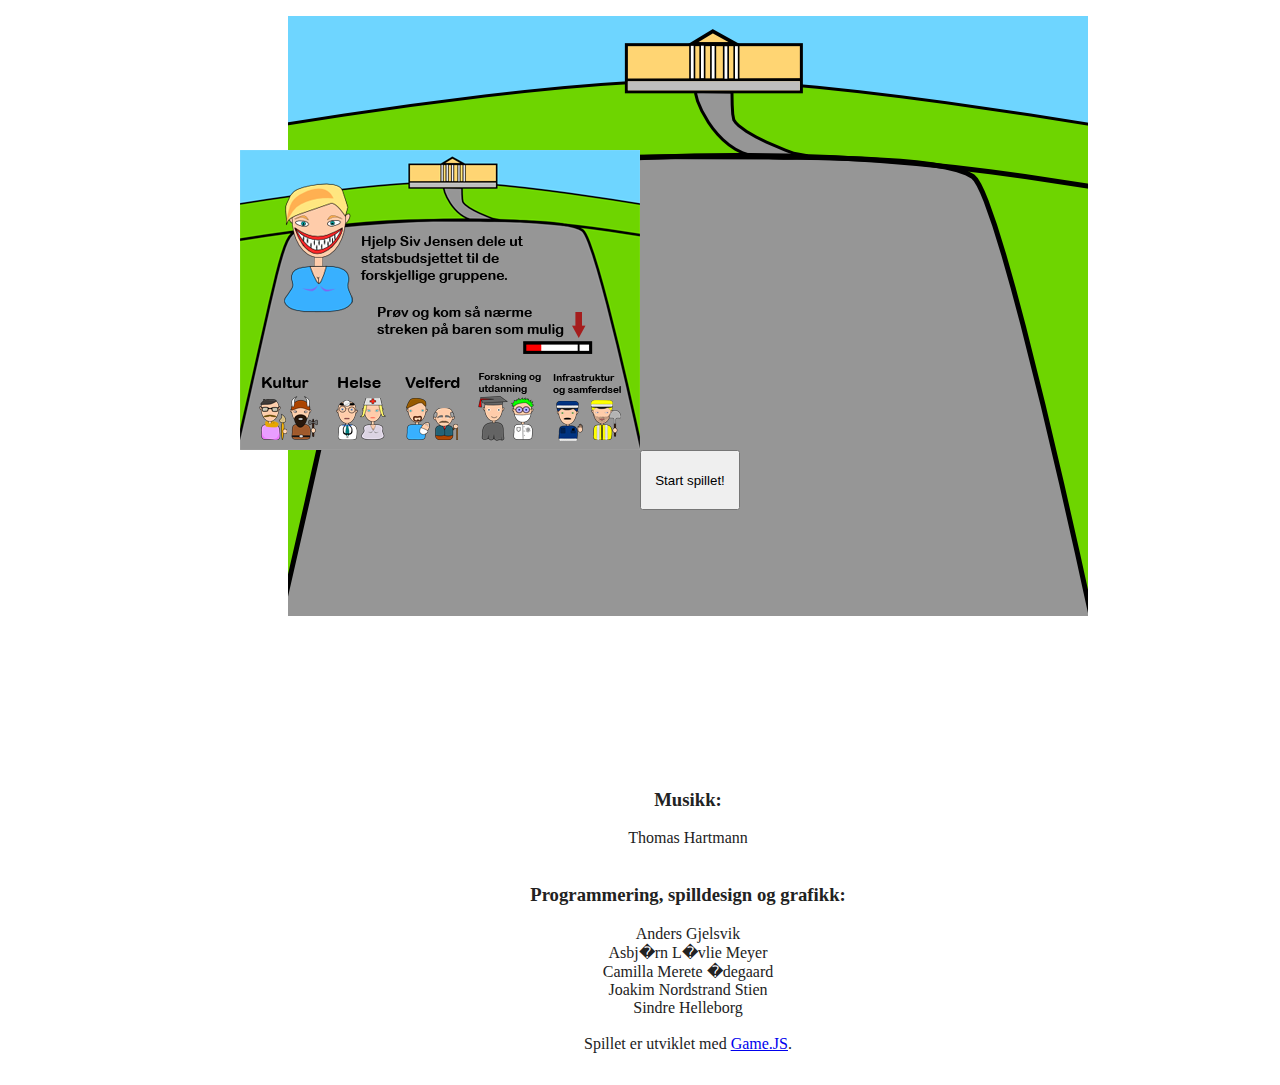
==== index.html @ caff2169 "Centered the start button" ====
<!DOCTYPE html>
<html>
<head>
	<meta charset="UTF-8">
    <title>GameJS Application</title>
<!-- Styling -->
    <link href="hs.css" rel="stylesheet" type="text/css" />

    <style type="text/css" media="all">
        body{
           background:#fff;
           color:#222;
           margin:1em 0 2em 6em;
           padding:0;
        }
        #gjs-loader {
            width: 800px;
            height: 600px;
            background: url('./img/background.png');
        }
    </style>

    <script src="./public/md5.js"></script>
    <script src="./public/jquery-1.8.2.js"></script>
    <script src="./public/yabble.js"></script>
    <script src="./public/gamejs.min.js"></script>
    <script src="./public/utils.js"></script>
    <script>
	function startGame() {
		$("#tutorial").remove();
        require.setModuleRoot('./js/');
        require.run('main');
	}
	
	function restartGame() {
		location.reload();
	}
    </script>
</head>
<!-- Html -->
<body>
    <div id="gamewrapper">
        <div id="gjs-loader"></div>
        <canvas id="gjs-canvas"></canvas>
        </div>

        <div id="tutorial">
	    	<button onClick = "startGame()" type="button">Start spillet!</button>
        </div>
        
        <div id="highscore" style="visibility: hidden;">
        	<div class="gameoverlay">
        		HIIIISCOOOOOORRREEEES:::<br/>
        		<div id="listwrapper">
	        		<input type="text" id="usernameinput" />
	        		<button onclick="submitScore()">Last opp</button>
					
	        		<div id="usernameerror"></div>
        		</div>
        	</div>
        </div>
        
        <div id="credits">
	        <h3>Musikk:</h3>
	        Thomas Hartmann<br/><br/>
	        <h3>Programmering, spilldesign og grafikk:</h3>
	        Anders Gjelsvik<br/>
	        Asbj�rn L�vlie Meyer<br/>
	        Camilla Merete �degaard<br/>
	        Joakim Nordstrand Stien<br/>
	        Sindre Helleborg<br/><br/>
	        Spillet er utviklet med <a href="http://gamejs.org">Game.JS</a>.
        </div>
    </div>
</body>
</html>
---- hs.css ----
.body {
	position: relative;
}

#gamewrapper {
	width: 800px;
	margin: 0 auto;
}

#tutorial {
	position: absolute;
	left: 50%;
   	top: 50%;
   	
   	width: 800px;
   	height: 600px;
   	margin-left: -400px;
   	margin-top: -300px;
   	
   	background-image: url("img/loading_screen.png");
   	background-repeat: no-repeat;
}

#tutorial button {
	position: relative;
	left: 400px;
	top: 300px;
	width: 100px;
	height: 60px;
}

.gameoverlay {
	background-color:#AAAAAA;
    position: absolute;

   	left: 50%;
   	top: 50%;

   	width: 600px;
   	height: 400px;

   	margin-left: -300px;
   	margin-top: -250px;

   	padding: 50px;

   	border-radius: 25px;
    
   	background: -webkit-linear-gradient(#87dff5 0%, #54a5d8 100%);
}

#listwrapper {
	width: 500px;
	height: 300px;
	margin-bottom: 25px;
	margin-top: 20px;
	
	background-color: #888;
	border-radius: 7px;
	padding: 15px;
}

#listwrapper table {
	margin: auto;
}

#credits {
	text-align: center;
}
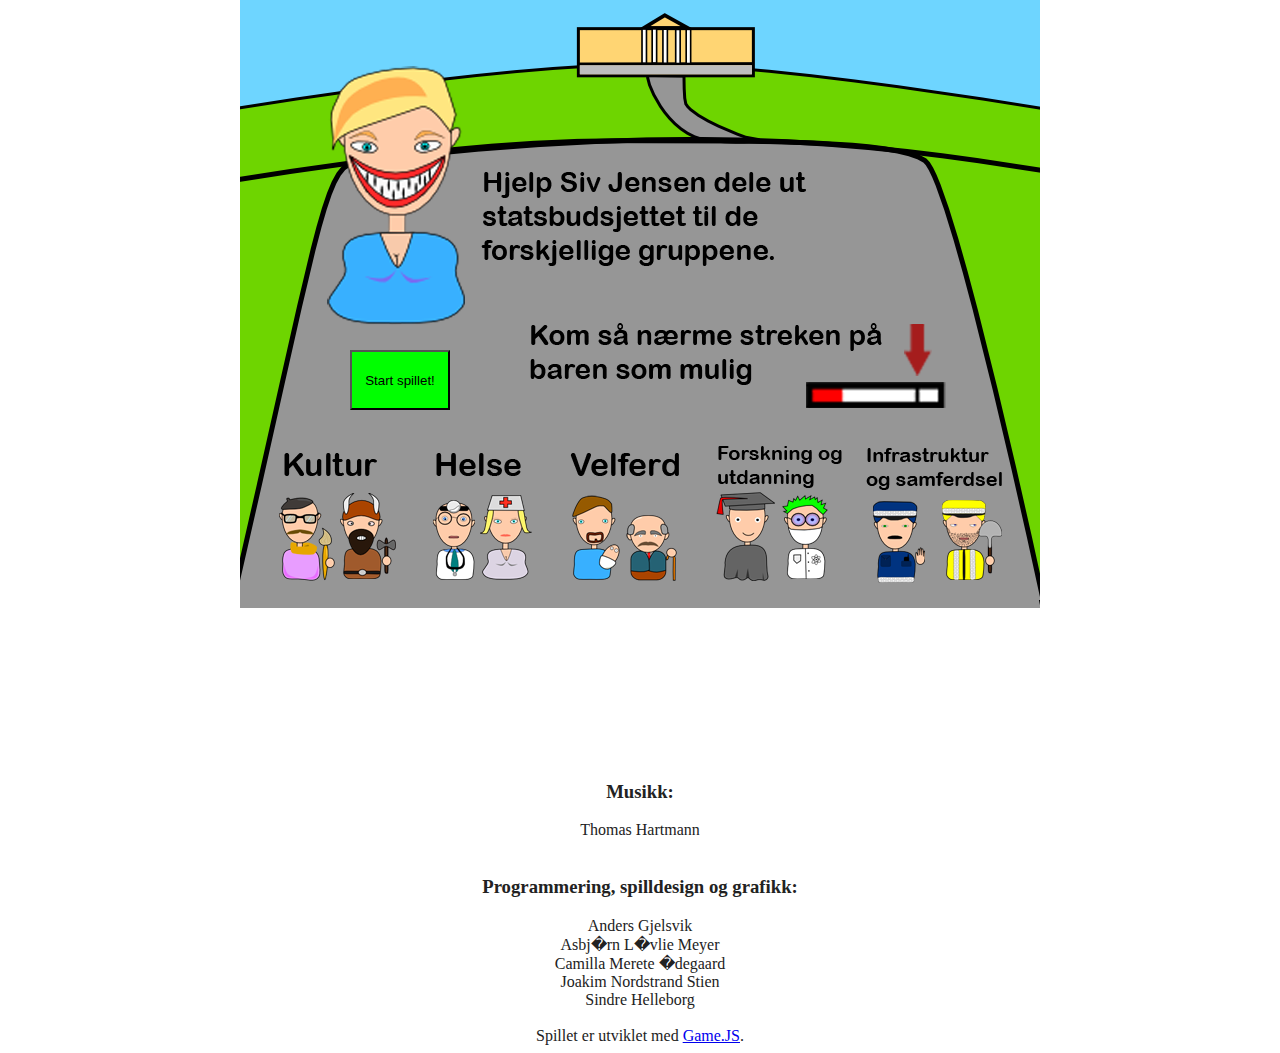
==== commit 102b2914: "Did some work" ====
--- a/index.html
+++ b/index.html
@@ -10,8 +10,7 @@
         body{
            background:#fff;
            color:#222;
-           margin:1em 0 2em 6em;
-           padding:0;
+           /*margin:1em 0 2em 6em;*/
         }
         #gjs-loader {
             width: 800px;
@@ -42,36 +41,35 @@
     <div id="gamewrapper">
         <div id="gjs-loader"></div>
         <canvas id="gjs-canvas"></canvas>
-        </div>
 
-        <div id="tutorial">
-	    	<button onClick = "startGame()" type="button">Start spillet!</button>
-        </div>
-        
-        <div id="highscore" style="visibility: hidden;">
-        	<div class="gameoverlay">
-        		HIIIISCOOOOOORRREEEES:::<br/>
-        		<div id="listwrapper">
-	        		<input type="text" id="usernameinput" />
-	        		<button onclick="submitScore()">Last opp</button>
+		<div id="tutorial">
+			<button onClick = "startGame()" type="button">Start spillet!</button>
+		</div>
+		
+		<div id="highscore" style="visibility: hidden;">
+			<div class="gameoverlay">
+				HIIIISCOOOOOORRREEEES:::<br/>
+				<div id="listwrapper">
+		    		<input type="text" id="usernameinput" />
+		    		<button onclick="submitScore()">Last opp</button>
 					
-	        		<div id="usernameerror"></div>
-        		</div>
-        	</div>
-        </div>
-        
-        <div id="credits">
-	        <h3>Musikk:</h3>
-	        Thomas Hartmann<br/><br/>
-	        <h3>Programmering, spilldesign og grafikk:</h3>
-	        Anders Gjelsvik<br/>
-	        Asbj�rn L�vlie Meyer<br/>
-	        Camilla Merete �degaard<br/>
-	        Joakim Nordstrand Stien<br/>
-	        Sindre Helleborg<br/><br/>
-	        Spillet er utviklet med <a href="http://gamejs.org">Game.JS</a>.
-        </div>
-    </div>
+		    		<div id="usernameerror"></div>
+				</div>
+			</div>
+		</div>
+		
+		<div id="credits">
+		    <h3>Musikk:</h3>
+		    Thomas Hartmann<br/><br/>
+		    <h3>Programmering, spilldesign og grafikk:</h3>
+		    Anders Gjelsvik<br/>
+		    Asbj�rn L�vlie Meyer<br/>
+		    Camilla Merete �degaard<br/>
+		    Joakim Nordstrand Stien<br/>
+		    Sindre Helleborg<br/><br/>
+		    Spillet er utviklet med <a href="http://gamejs.org">Game.JS</a>.
+		</div>
+	</div>
 </body>
 </html>
 
--- a/hs.css
+++ b/hs.css
@@ -10,23 +10,23 @@
 #tutorial {
 	position: absolute;
 	left: 50%;
-   	top: 50%;
+	top: 300px;
    	
    	width: 800px;
    	height: 600px;
    	margin-left: -400px;
    	margin-top: -300px;
    	
-   	background-image: url("img/loading_screen.png");
-   	background-repeat: no-repeat;
+   	background-image: url("img/tutorial.png");
 }
 
 #tutorial button {
 	position: relative;
-	left: 400px;
-	top: 300px;
+	left: 110px;
+	top: 350px;
 	width: 100px;
 	height: 60px;
+	background-color: #00FF00;
 }
 
 .gameoverlay {
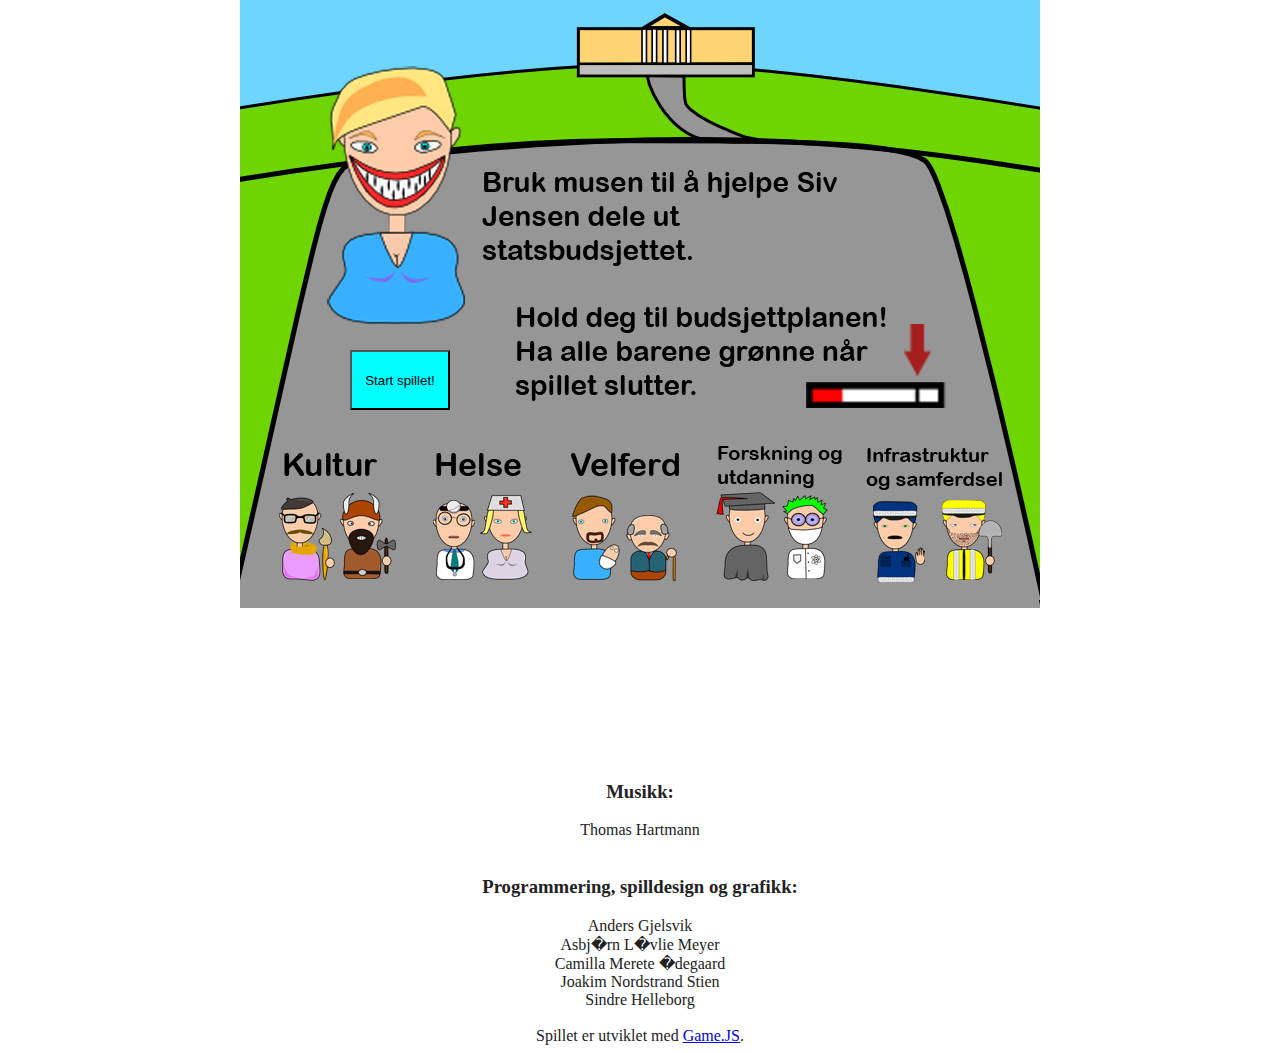
==== commit fbce8443: "Straightened up the div" ====
--- a/index.html
+++ b/index.html
@@ -48,7 +48,7 @@
 		
 		<div id="highscore" style="visibility: hidden;">
 			<div class="gameoverlay">
-				HIIIISCOOOOOORRREEEES:::<br/>
+				Scoreboard!<br/>
 				<div id="listwrapper">
 		    		<input type="text" id="usernameinput" />
 		    		<button onclick="submitScore()">Last opp</button>
--- a/hs.css
+++ b/hs.css
@@ -26,7 +26,7 @@
 	top: 350px;
 	width: 100px;
 	height: 60px;
-	background-color: #00FF00;
+	background-color: #00FFFF;
 }
 
 .gameoverlay {
@@ -39,8 +39,8 @@
    	width: 600px;
    	height: 400px;
 
-   	margin-left: -300px;
-   	margin-top: -250px;
+   	margin-left: -350px;
+   	margin-top: -300px;
 
    	padding: 50px;
 
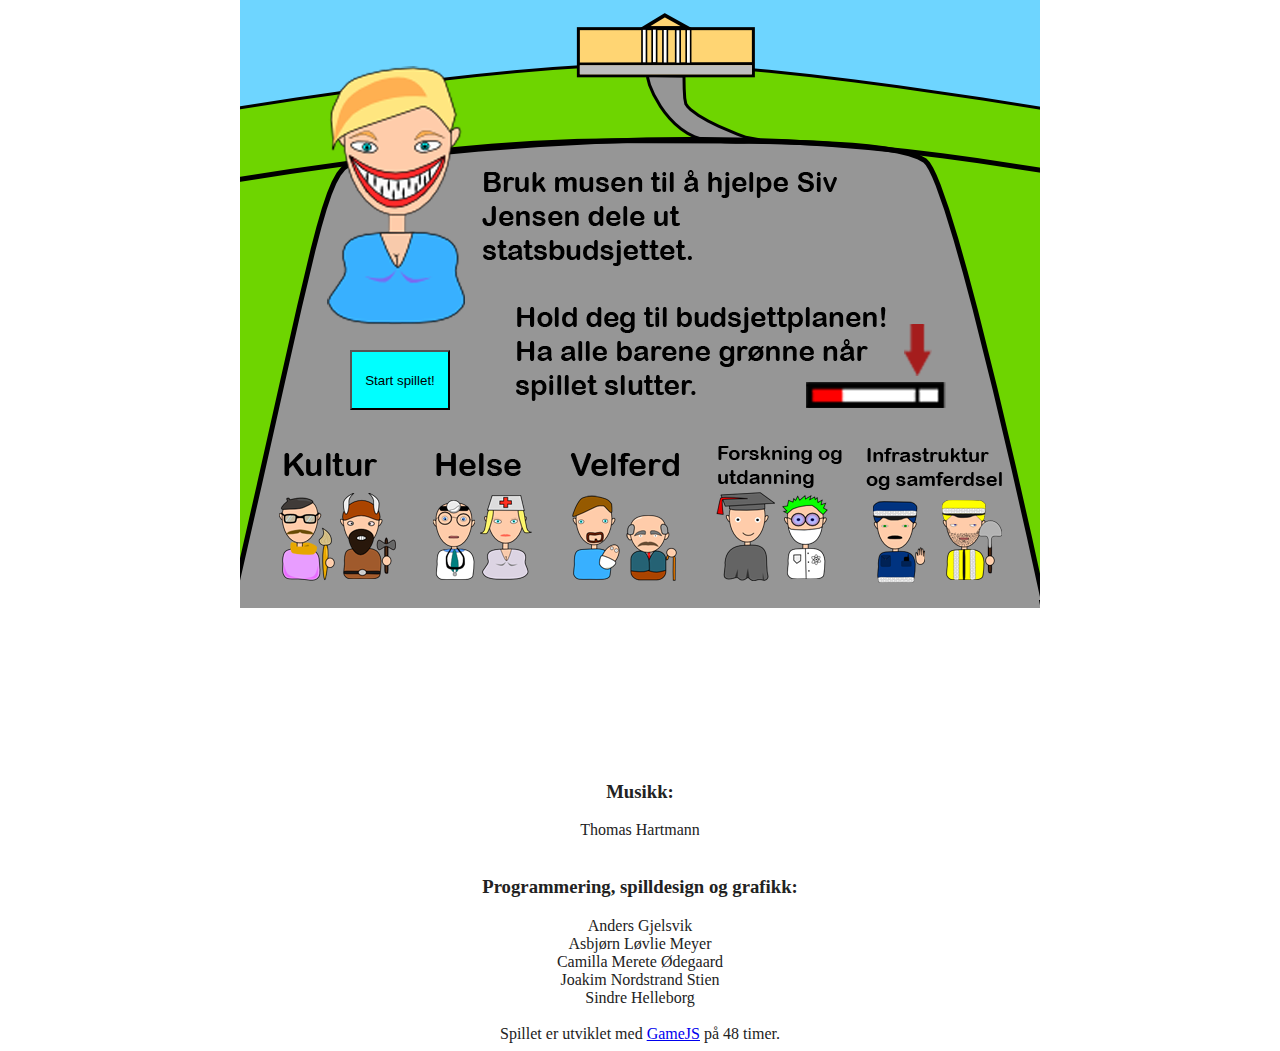
==== commit dd3095b9: "Added ÆØÅ" ====
--- a/index.html
+++ b/index.html
@@ -1,9 +1,9 @@
 <!DOCTYPE html>
 <html>
 <head>
-	<meta charset="UTF-8">
-    <title>GameJS Application</title>
-<!-- Styling -->
+	<meta http-equiv="Content-Type" content="text/html; charset=UTF-8" />
+    <title>Statsbudsjettet</title>
+	<!-- Styling -->
     <link href="hs.css" rel="stylesheet" type="text/css" />
 
     <style type="text/css" media="all">
@@ -15,7 +15,7 @@
         #gjs-loader {
             width: 800px;
             height: 600px;
-            background: url('./img/background.png');
+            background: url('./img/loading.png');
         }
     </style>
 
@@ -27,8 +27,8 @@
     <script>
 	function startGame() {
 		$("#tutorial").remove();
-        require.setModuleRoot('./js/');
-        require.run('main');
+		require.setModuleRoot('./js/');
+    	require.run('main');
 	}
 	
 	function restartGame() {
@@ -48,7 +48,7 @@
 		
 		<div id="highscore" style="visibility: hidden;">
 			<div class="gameoverlay">
-				Scoreboard!<br/>
+				Resultater<br/>
 				<div id="listwrapper">
 		    		<input type="text" id="usernameinput" />
 		    		<button onclick="submitScore()">Last opp</button>
@@ -63,11 +63,11 @@
 		    Thomas Hartmann<br/><br/>
 		    <h3>Programmering, spilldesign og grafikk:</h3>
 		    Anders Gjelsvik<br/>
-		    Asbj�rn L�vlie Meyer<br/>
-		    Camilla Merete �degaard<br/>
+		    Asbj&oslash;rn L&oslash;vlie Meyer<br/>
+		    Camilla Merete &Oslash;degaard<br/>
 		    Joakim Nordstrand Stien<br/>
 		    Sindre Helleborg<br/><br/>
-		    Spillet er utviklet med <a href="http://gamejs.org">Game.JS</a>.
+		    Spillet er utviklet med <a href="http://gamejs.org">GameJS</a> p&aring; 48 timer.<br/>
 		</div>
 	</div>
 </body>
